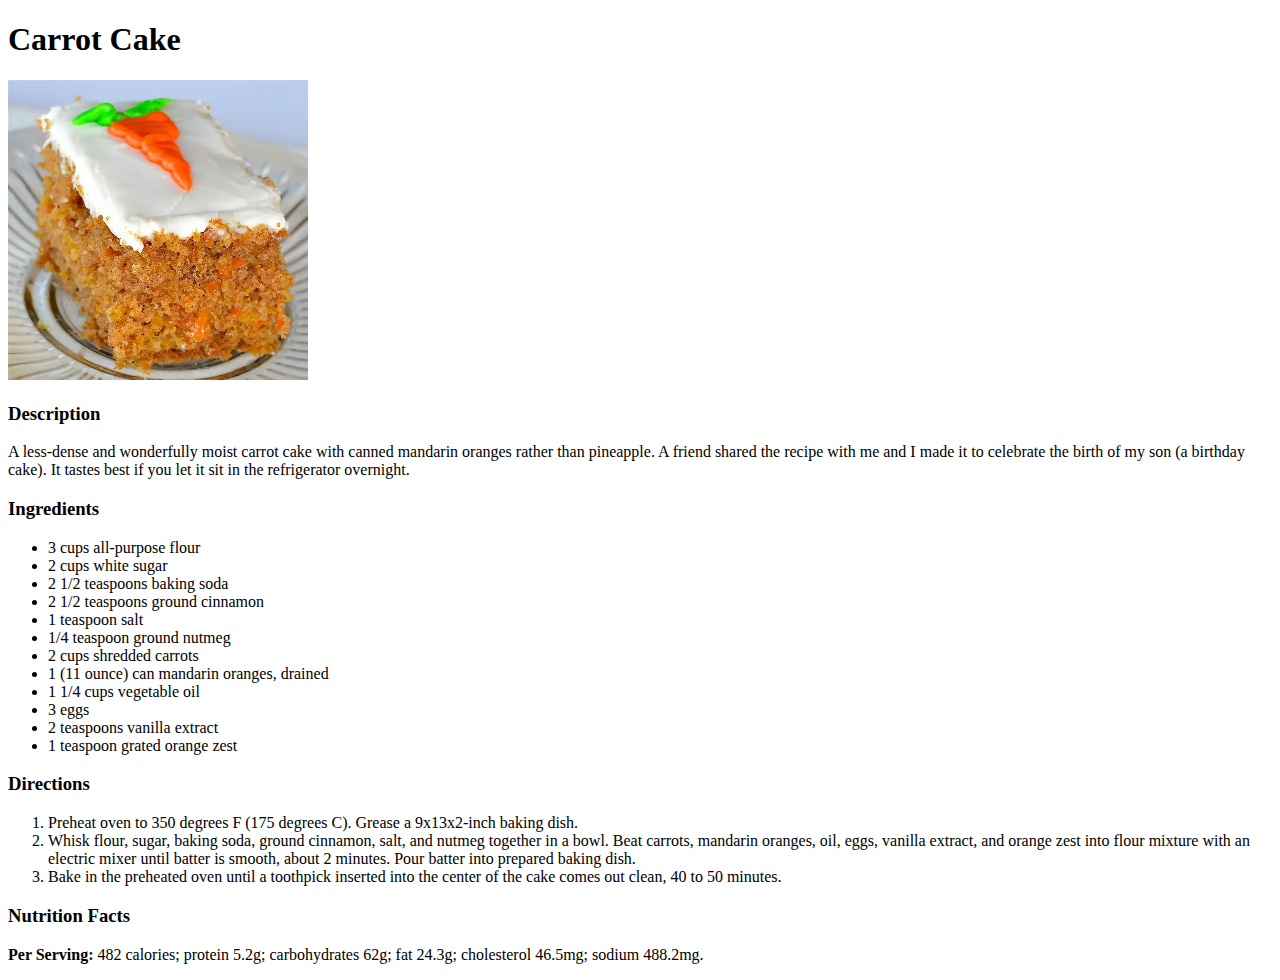
==== recipes/carrot-cake.html @ 2d326136 "Added carrot-cake.html and images finished carrot-cake recipe added images for next recipe" ====
<!DOCTYPE html>
<html lang="en">
    <head>
        <meta charset="UTF-8">
        <title>Carrot Cake</title>
    </head>

    <body>
        <h1>Carrot Cake</h1>
        <img src="../img/carrot-cake.jpg" width="300" height="300" alt="Piece of Carrot Cake">
        <h3>Description</h3>
        <p>A less-dense and wonderfully moist carrot cake with canned mandarin oranges rather than pineapple. A friend shared the recipe with me and I made it to celebrate the birth of my son (a birthday cake). It tastes best if you let it sit in the refrigerator overnight.</p>
        <h3>Ingredients</h3>
        <ul>
            <li>3 cups all-purpose flour</li>
            <li>2 cups white sugar</li>
            <li>2 1/2 teaspoons baking soda</li>
            <li>2 1/2 teaspoons ground cinnamon</li>
            <li>1 teaspoon salt</li>
            <li>1/4 teaspoon ground nutmeg</li>
            <li>2 cups shredded carrots</li>
            <li>1 (11 ounce) can mandarin oranges, drained</li>
            <li>1 1/4 cups vegetable oil</li>
            <li>3 eggs</li>
            <li>2 teaspoons vanilla extract</li>
            <li>1 teaspoon grated orange zest</li>
        </ul>
        <h3>Directions</h3>
        <ol>
            <li>Preheat oven to 350 degrees F (175 degrees C). Grease a 9x13x2-inch baking dish.</li>
            <li>Whisk flour, sugar, baking soda, ground cinnamon, salt, and nutmeg together in a bowl. Beat carrots, mandarin oranges, oil, eggs, vanilla extract, and orange zest into flour mixture with an electric mixer until batter is smooth, about 2 minutes. Pour batter into prepared baking dish.</li>
            <li>Bake in the preheated oven until a toothpick inserted into the center of the cake comes out clean, 40 to 50 minutes.</li>
        </ol>
        <h3>Nutrition Facts</h3>
        <p><strong>Per Serving:</strong> 482 calories; protein 5.2g; carbohydrates 62g; fat 24.3g; cholesterol 46.5mg; sodium 488.2mg.</p>
    </body>
</html>
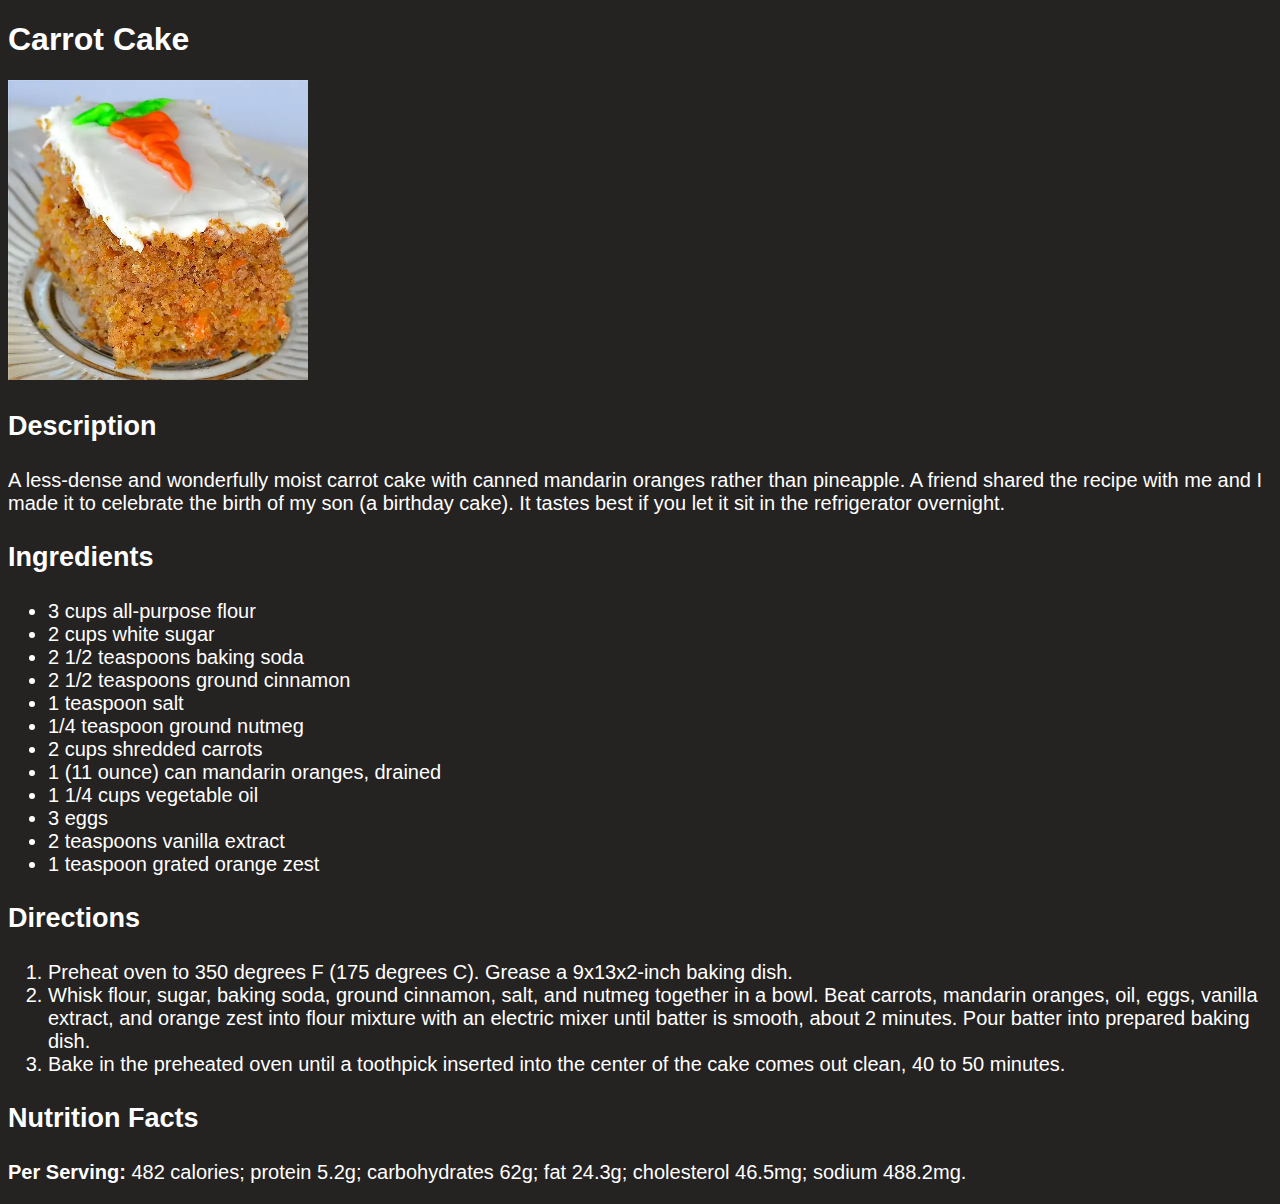
==== commit a2a30e3d: "Added css stylesheet first time experimenting added dark background and white text" ====
--- a/recipes/carrot-cake.html
+++ b/recipes/carrot-cake.html
@@ -3,6 +3,7 @@
     <head>
         <meta charset="UTF-8">
         <title>Carrot Cake</title>
+        <link rel="stylesheet" href="../styles.css">
     </head>
 
     <body>
--- a/styles.css
+++ b/styles.css
@@ -0,0 +1,15 @@
+body {
+    background-color: #252222;
+    font-family: Helvetica;
+}
+h1 {
+    color: white;
+}
+h3 {
+    color: white;
+    font-size: 27px;
+}
+li, p {
+    color: white;
+    font-size: 20px;
+}
